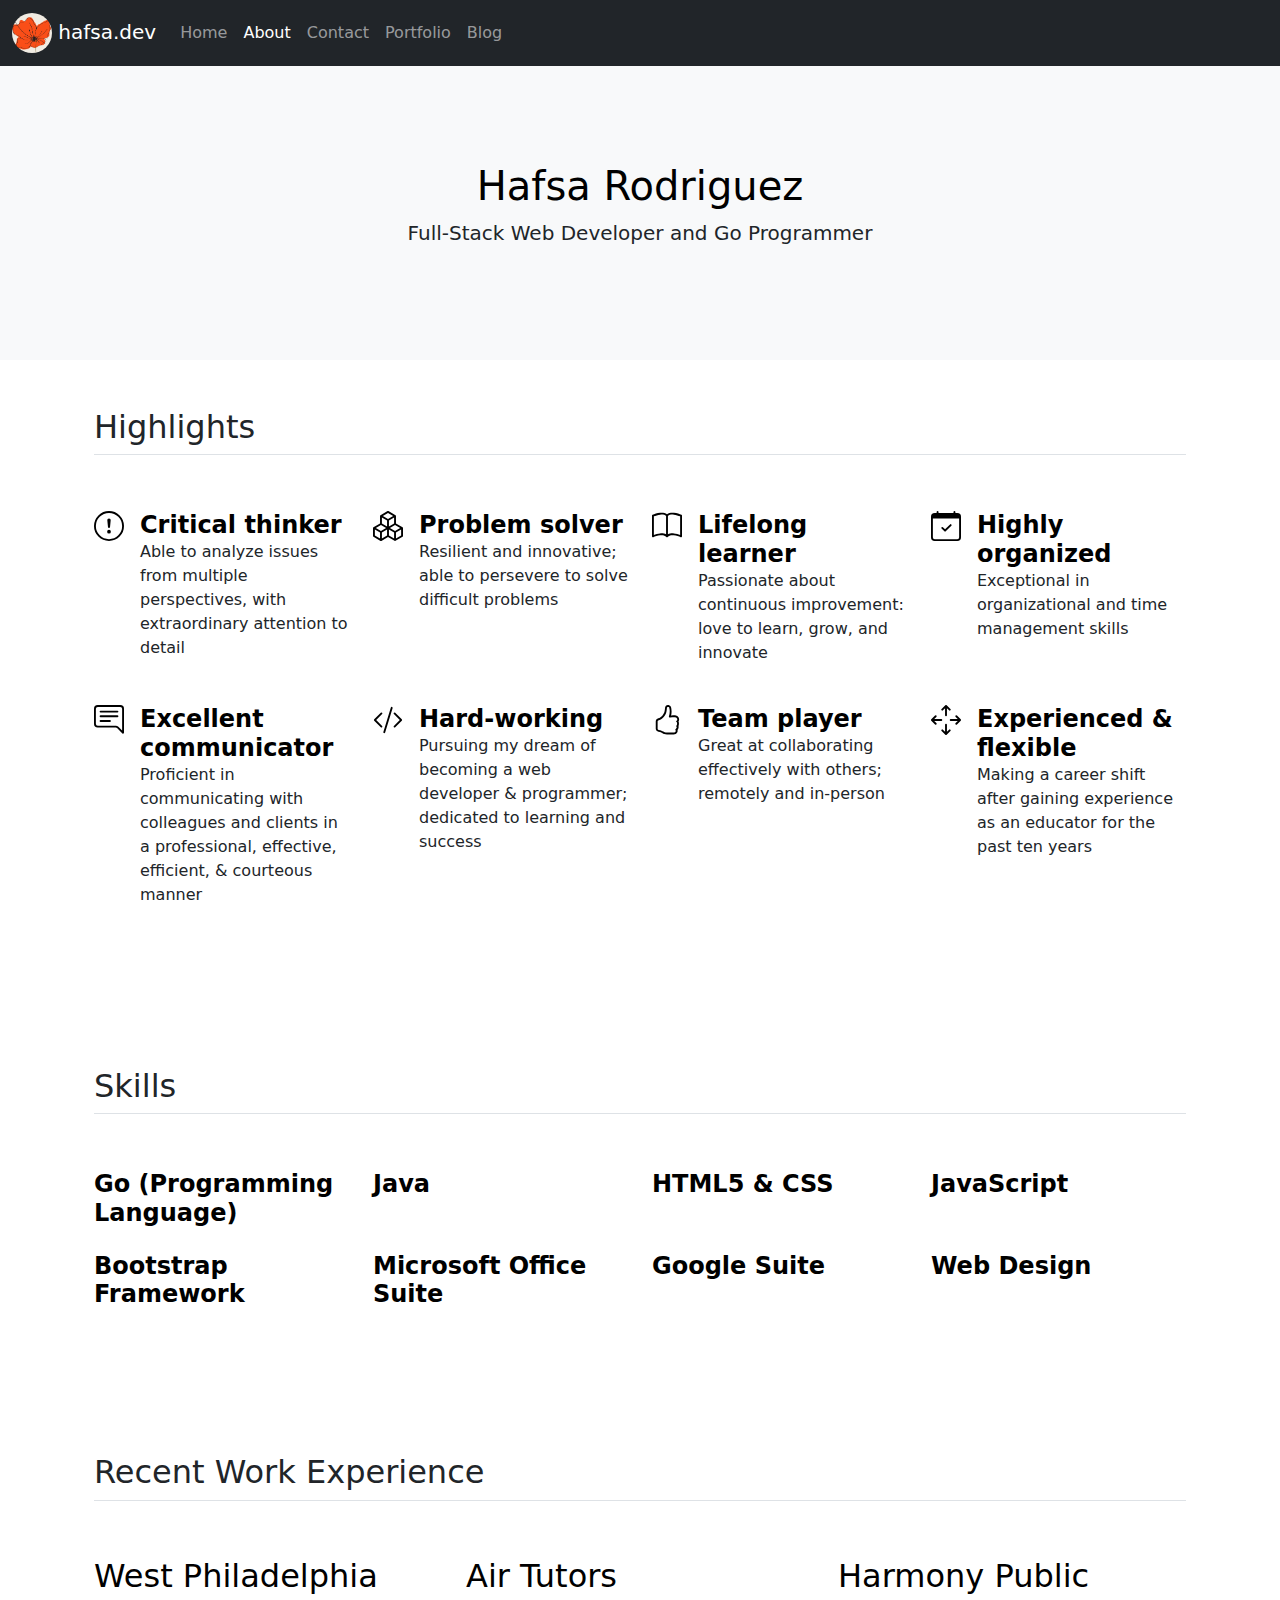
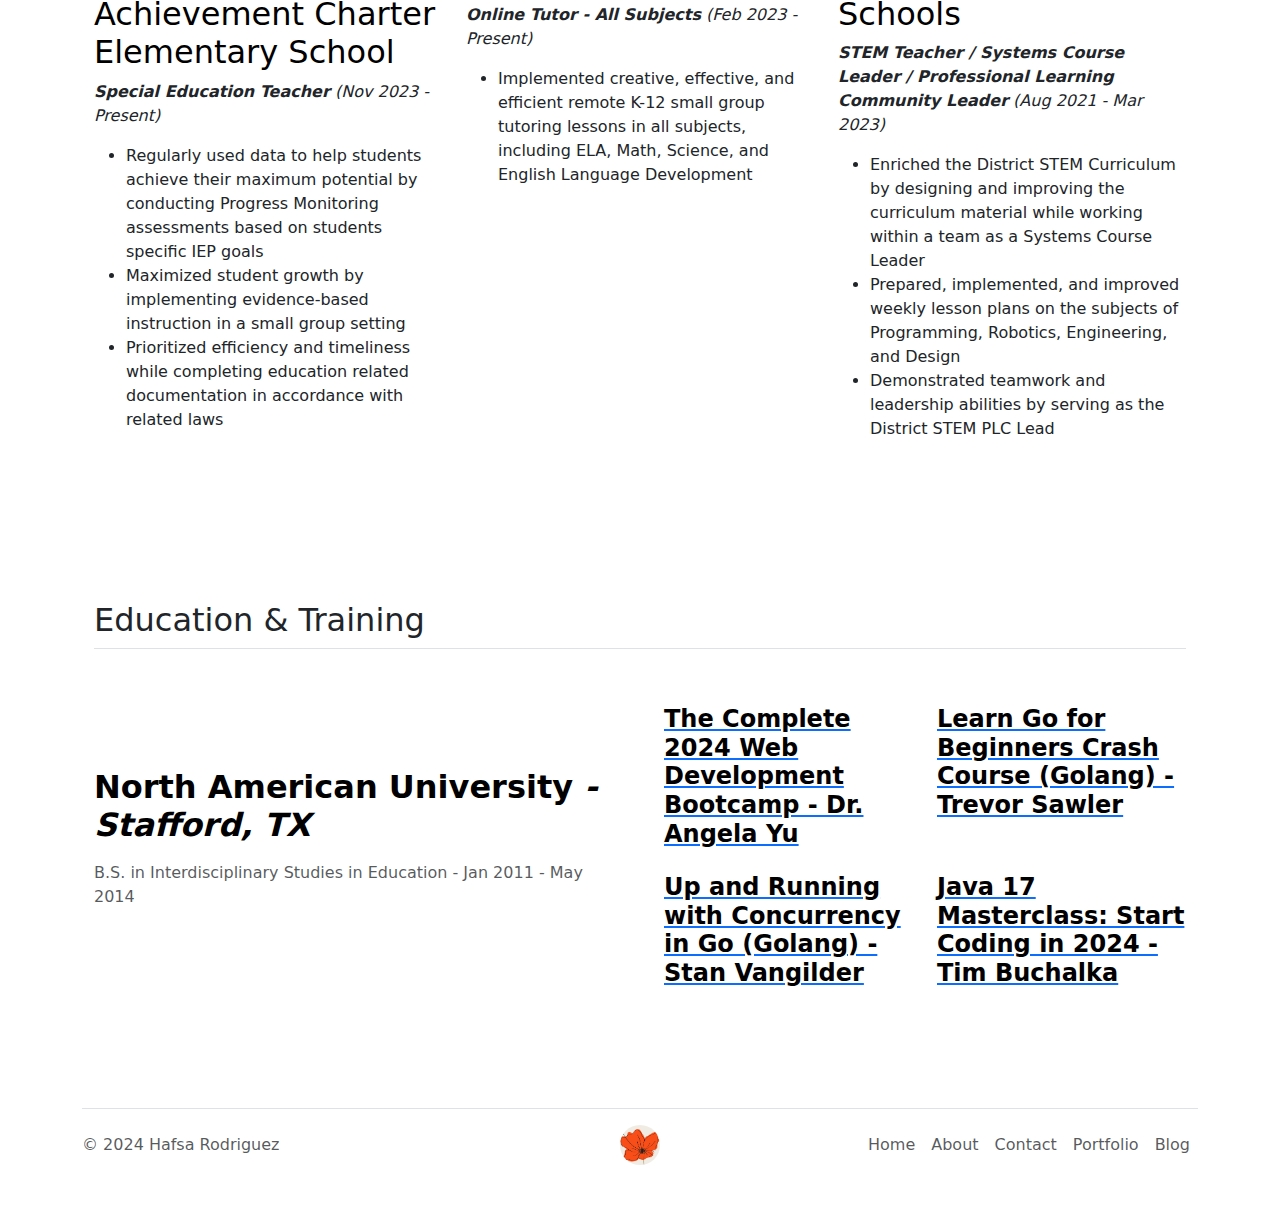
==== about.html @ 734f0467 "creation" ====
<!DOCTYPE html>
<html lang="en" xmlns="http://www.w3.org/1999/html">
<head>
    <meta charset="UTF-8">
    <link href="https://cdn.jsdelivr.net/npm/bootstrap@5.3.3/dist/css/bootstrap.min.css" rel="stylesheet"
          integrity="sha384-QWTKZyjpPEjISv5WaRU9OFeRpok6YctnYmDr5pNlyT2bRjXh0JMhjY6hW+ALEwIH" crossorigin="anonymous">
    <link rel="stylesheet" href="style.css">
    <link rel="icon" type="image/x-icon" href="./assets/images/favicon.ico">
    <title>hafsa.dev - Creative Software Development</title>
</head>
<body>
<nav class="navbar navbar-expand-lg navbar-dark bg-dark">
    <div class="container-fluid">
        <a class="navbar-brand" href="./index.html"><img class="logo" src="./assets/images/logo.png"
                                                         alt="poppy logo for hafsa.dev"> hafsa.dev</a>

        <button class="navbar-toggler" type="button" data-bs-toggle="collapse" data-bs-target="#navbarsExample05"
                aria-controls="navbarsExample05" aria-expanded="false" aria-label="Toggle navigation">
            <span class="navbar-toggler-icon"></span>
        </button>

        <div class="collapse navbar-collapse" id="navbarsExample05">
            <ul class="navbar-nav me-auto mb-2 mb-lg-0">
                <li class="nav-item">
                    <a class="nav-link" aria-current="page" href="./index.html">Home</a>
                </li>
                <li class="nav-item">
                    <a class="nav-link active" href="./about.html">About</a>
                </li>
                <li class="nav-item">
                    <a class="nav-link" href="./contact.html">Contact</a>
                </li>
                <li class="nav-item">
                    <a class="nav-link" href="./portfolio.html">Portfolio</a>
                </li>
                <li class="nav-item">
                    <a class="nav-link" href="./blog.html">Blog</a>
                </li>

            </ul>
            <!--            <form role="search">-->
            <!--                <input class="form-control" type="search" placeholder="Search" aria-label="Search">-->
            <!--            </form>-->
        </div>
    </div>
</nav>

<section id="header" class="py-0">
    <div class="my-0">
        <div class="p-5 text-center bg-body-tertiary">
            <div class="container py-5">
                <h1 class="text-body-emphasis">Hafsa Rodriguez</h1>
                <p class="col-lg-8 mx-auto lead">
                    Full-Stack Web Developer and Go Programmer
                </p>
            </div>
        </div>
    </div>
</section>

<section id="main-content">
    <div class="container px-4 py-5" id="icon-grid">
        <h2 class="pb-2 border-bottom">Highlights</h2>

        <div class="row row-cols-1 row-cols-sm-2 row-cols-md-3 row-cols-lg-4 g-4 py-5">
            <div class="col d-flex align-items-start">
                <img src="./assets/images/exclamation-circle.svg" alt="exclamation circle" class="flex-shrink-0 me-3"
                     width="30px" height="30px">
                <div>
                    <h3 class="fw-bold mb-0 fs-4 text-body-emphasis">Critical thinker</h3>
                    <p>Able to analyze issues from multiple perspectives, with extraordinary attention to detail</p>
                </div>
            </div>
            <div class="col d-flex align-items-start">
                <img src="./assets/images/boxes.svg" alt="boxes" class="flex-shrink-0 me-3" width="30px" height="30px">
                <div>
                    <h3 class="fw-bold mb-0 fs-4 text-body-emphasis">Problem solver</h3>
                    <p>Resilient and innovative; able to persevere to solve difficult problems</p>
                </div>
            </div>
            <div class="col d-flex align-items-start">
                <img src="./assets/images/book.svg" alt="book" class="flex-shrink-0 me-3" width="30px" height="30px">
                <div>
                    <h3 class="fw-bold mb-0 fs-4 text-body-emphasis">Lifelong learner</h3>
                    <p>Passionate about continuous improvement: love to learn, grow, and innovate</p>
                </div>
            </div>
            <div class="col d-flex align-items-start">
                <img src="./assets/images/calendar-check.svg" alt="calendar check" class="flex-shrink-0 me-3"
                     width="30px" height="30px">
                <div>
                    <h3 class="fw-bold mb-0 fs-4 text-body-emphasis">Highly organized</h3>
                    <p>Exceptional in organizational and time management skills</p>
                </div>
            </div>
            <div class="col d-flex align-items-start">
                <img src="./assets/images/chat-right-text.svg" alt="chat with text" class="flex-shrink-0 me-3"
                     width="30px" height="30px">
                <div>
                    <h3 class="fw-bold mb-0 fs-4 text-body-emphasis">Excellent communicator</h3>
                    <p>Proficient in communicating with colleagues and clients in a professional, effective, efficient,
                        & courteous manner</p>
                </div>
            </div>
            <div class="col d-flex align-items-start">
                <img src="./assets/images/code-slash.svg" alt="code icon" class="flex-shrink-0 me-3" width="30px"
                     height="30px">
                <div>
                    <h3 class="fw-bold mb-0 fs-4 text-body-emphasis">Hard-working</h3>
                    <p>Pursuing my dream of becoming a web developer & programmer; dedicated to learning and success</p>
                </div>
            </div>
            <div class="col d-flex align-items-start">
                <img src="./assets/images/hand-thumbs-up.svg" alt="thumbs up" class="flex-shrink-0 me-3" width="30px"
                     height="30px">
                <div>
                    <h3 class="fw-bold mb-0 fs-4 text-body-emphasis">Team player</h3>
                    <p>Great at collaborating effectively with others; remotely and in-person</p>
                </div>
            </div>
            <div class="col d-flex align-items-start">
                <img src="./assets/images/arrows-move.svg" alt="arrows icon" class="flex-shrink-0 me-3" width="30px"
                     height="30px">
                <div>
                    <h3 class="fw-bold mb-0 fs-4 text-body-emphasis">Experienced & flexible</h3>
                    <p>Making a career shift after gaining experience as an educator for the past ten years</p>
                </div>
            </div>
        </div>
    </div>

    <div class="container px-4 py-5" id="icon-grid">
        <h2 class="pb-2 border-bottom">Skills</h2>

        <div class="row row-cols-1 row-cols-sm-2 row-cols-md-3 row-cols-lg-4 g-4 py-5">
            <div class="col d-flex align-items-start">
                <div>
                    <h3 class="fw-bold mb-0 fs-4 text-body-emphasis">Go (Programming Language)</h3>
                </div>
            </div>
            <div class="col d-flex align-items-start">
                <div>
                    <h3 class="fw-bold mb-0 fs-4 text-body-emphasis">Java</h3>
                </div>
            </div>
            <div class="col d-flex align-items-start">
                <div>
                    <h3 class="fw-bold mb-0 fs-4 text-body-emphasis">HTML5 & CSS</h3>
                </div>
            </div>
            <div class="col d-flex align-items-start">
                <div>
                    <h3 class="fw-bold mb-0 fs-4 text-body-emphasis">JavaScript</h3>
                </div>
            </div>
            <div class="col d-flex align-items-start">
                <div>
                    <h3 class="fw-bold mb-0 fs-4 text-body-emphasis">Bootstrap Framework</h3>
                </div>
            </div>
            <div class="col d-flex align-items-start">
                <div>
                    <h3 class="fw-bold mb-0 fs-4 text-body-emphasis">Microsoft Office Suite</h3>
                </div>
            </div>
            <div class="col d-flex align-items-start">
                <div>
                    <h3 class="fw-bold mb-0 fs-4 text-body-emphasis">Google Suite</h3>
                </div>
            </div>
            <div class="col d-flex align-items-start">
                <div>
                    <h3 class="fw-bold mb-0 fs-4 text-body-emphasis">Web Design</h3>
                </div>
            </div>
        </div>
    </div>

    <div class="container px-4 py-5" id="featured-3">
        <h2 class="pb-2 border-bottom">Recent Work Experience</h2>
        <div class="row g-4 py-5 row-cols-1 row-cols-lg-3">
            <div class="feature col">
                <h3 class="fs-2 text-body-emphasis">West Philadelphia Achievement Charter Elementary School</h3>
                <p><em><strong>Special Education Teacher</strong> (Nov 2023 - Present)</em></p>
                <ul>
                    <li>Regularly used data to help students achieve their maximum potential by conducting Progress
                        Monitoring assessments based on students specific IEP goals
                    </li>
                    <li>Maximized student growth by implementing evidence-based instruction in a small group setting
                    </li>
                    <li>Prioritized efficiency and timeliness while completing education related documentation in
                        accordance with related laws
                    </li>
                </ul>
            </div>
            <div class="feature col">
                <h3 class="fs-2 text-body-emphasis">Air Tutors</h3>
                <p><em><strong>Online Tutor - All Subjects</strong> (Feb 2023 - Present)</em></p>
                <ul>
                    <li>Implemented creative, effective, and efficient remote K-12 small group tutoring lessons in all
                        subjects, including ELA, Math, Science, and English Language Development
                    </li>
                </ul>
            </div>
            <div class="feature col">
                <h3 class="fs-2 text-body-emphasis">Harmony Public Schools</h3>
                <p><em><strong>STEM Teacher / Systems Course Leader / Professional Learning Community Leader</strong>
                    (Aug 2021 - Mar 2023)</em></p>
                <ul>
                    <li>Enriched the District STEM Curriculum by designing and improving the curriculum material while
                        working within a team as a Systems Course Leader
                    </li>
                    <li>Prepared, implemented, and improved weekly lesson plans on the subjects of Programming,
                        Robotics, Engineering, and Design
                    </li>
                    <li>Demonstrated teamwork and leadership abilities by serving as the District STEM PLC Lead
                    </li>
                </ul>
            </div>
        </div>
    </div>

    <div class="container px-4 py-5">
        <h2 class="pb-2 border-bottom">Education & Training</h2>

        <div class="row row-cols-1 row-cols-md-2 align-items-md-center g-5 py-5">
            <div class="col d-flex flex-column align-items-start gap-2">
                <h2 class="fw-bold text-body-emphasis">North American University <em>- Stafford, TX</em></h2>
                <p class="text-body-secondary">B.S. in Interdisciplinary Studies in Education - Jan 2011 - May 2014</p>
            </div>

            <div class="col">
                <div class="row row-cols-1 row-cols-sm-2 g-4">
                    <div class="col d-flex flex-column gap-2">
                        <a href="https://www.udemy.com/course/the-complete-web-development-bootcamp/" target="_blank">
                            <h4 class="fw-semibold mb-0 text-body-emphasis">The Complete 2024 Web Development Bootcamp -
                                Dr. Angela Yu</h4>
                        </a></div>

                    <div class="col d-flex flex-column gap-2">
                        <a href="https://www.udemy.com/course/go-programming-language-crash-course" target="_blank"><h4
                                class="fw-semibold mb-0 text-body-emphasis">Learn Go for Beginners Crash Course (Golang)
                            - Trevor Sawler</h4>
                        </a></div>

                    <div class="col d-flex flex-column gap-2">
                        <a href="https://www.udemy.com/course/up-n-running-with-concurrency-in-golang" target="_blank">
                            <h4 class="fw-semibold mb-0 text-body-emphasis">Up and Running with Concurrency in Go
                                (Golang) - Stan Vangilder</h4>
                        </a>
                    </div>

                    <div class="col d-flex flex-column gap-2">
                        <a href="https://www.udemy.com/course/java-the-complete-java-developer-course" target="_blank">
                            <h4 class="fw-semibold mb-0 text-body-emphasis">Java 17 Masterclass: Start Coding in 2024 - Tim Buchalka</h4>
                        </a>
                    </div>
                </div>
            </div>
        </div>
    </div>
</section>

<section id="footer">
    <div class="container">
        <footer class="d-flex flex-wrap justify-content-between align-items-center py-3 my-4 border-top">
            <p class="col-md-4 mb-0 text-body-secondary">© 2024 Hafsa Rodriguez</p>

            <a href="/"
               class="col-md-4 d-flex align-items-center justify-content-center mb-3 mb-md-0 me-md-auto link-body-emphasis text-decoration-none">
                <img class="logo" src="./assets/images/logo.png"
                     alt="poppy logo for hafsa.dev">
            </a>

            <ul class="nav col-md-4 justify-content-end">
                <li class="nav-item"><a href="./index.html" class="nav-link px-2 text-body-secondary">Home</a></li>
                <li class="nav-item"><a href="./about.html" class="nav-link px-2 text-body-secondary">About</a></li>
                <li class="nav-item"><a href="./contact.html" class="nav-link px-2 text-body-secondary">Contact</a></li>
                <li class="nav-item"><a href="./portfolio.html" class="nav-link px-2 text-body-secondary">Portfolio</a>
                </li>
                <li class="nav-item"><a href="./blog.html" class="nav-link px-2 text-body-secondary">Blog</a></li>
            </ul>
        </footer>
    </div>
</section>

<script src="https://cdn.jsdelivr.net/npm/bootstrap@5.3.3/dist/js/bootstrap.bundle.min.js"
        integrity="sha384-YvpcrYf0tY3lHB60NNkmXc5s9fDVZLESaAA55NDzOxhy9GkcIdslK1eN7N6jIeHz"
        crossorigin="anonymous"></script>
</body>
</html>
---- style.css ----
.logo {
    border-radius: 50%;
    height: 2.5rem;
}

.gradient-background {
    background: linear-gradient(300deg, #ffa200, #ff4c68, #b372ef);
    background-size: 180% 180%;
    animation: gradient-animation 18s ease infinite;
}

@keyframes gradient-animation {
    0% {
        background-position: 0% 50%;
    }
    50% {
        background-position: 100% 50%;
    }
    100% {
        background-position: 0% 50%;
    }
}

.lead {
    font-weight: normal;
}
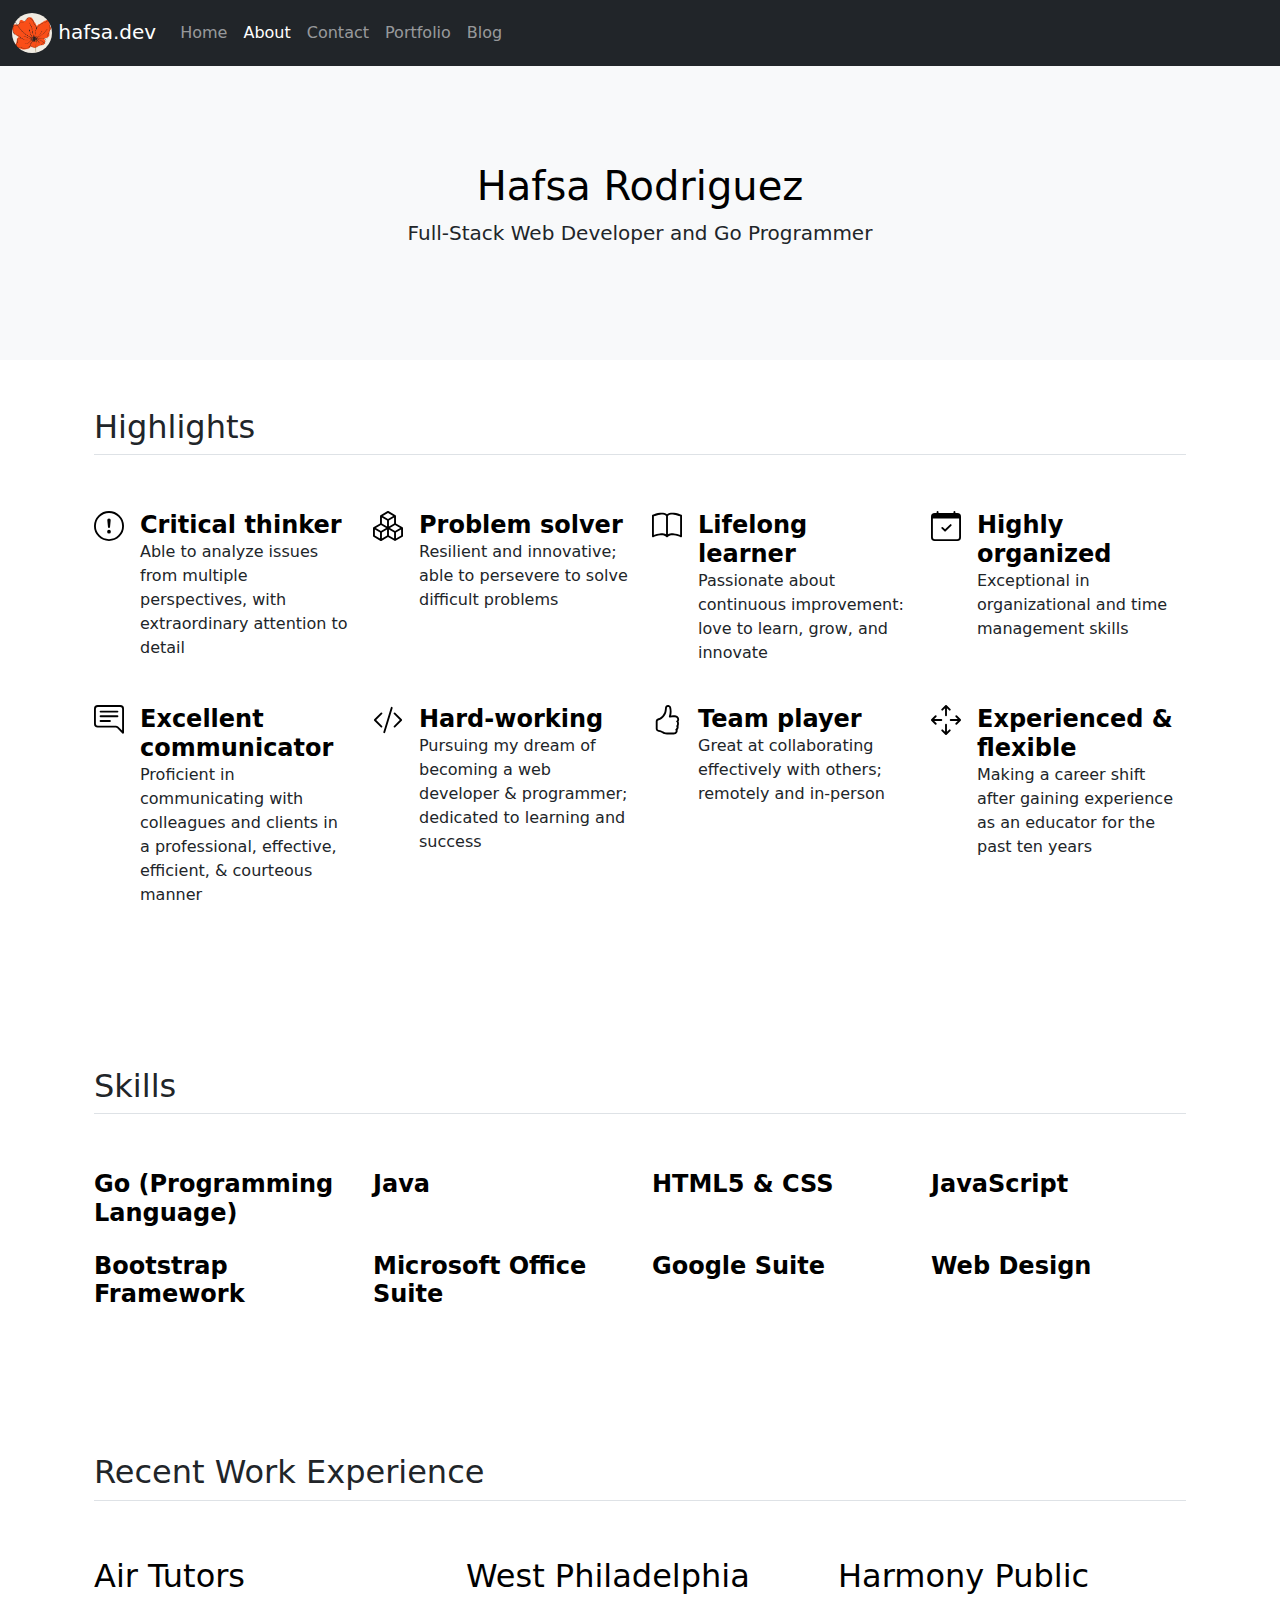
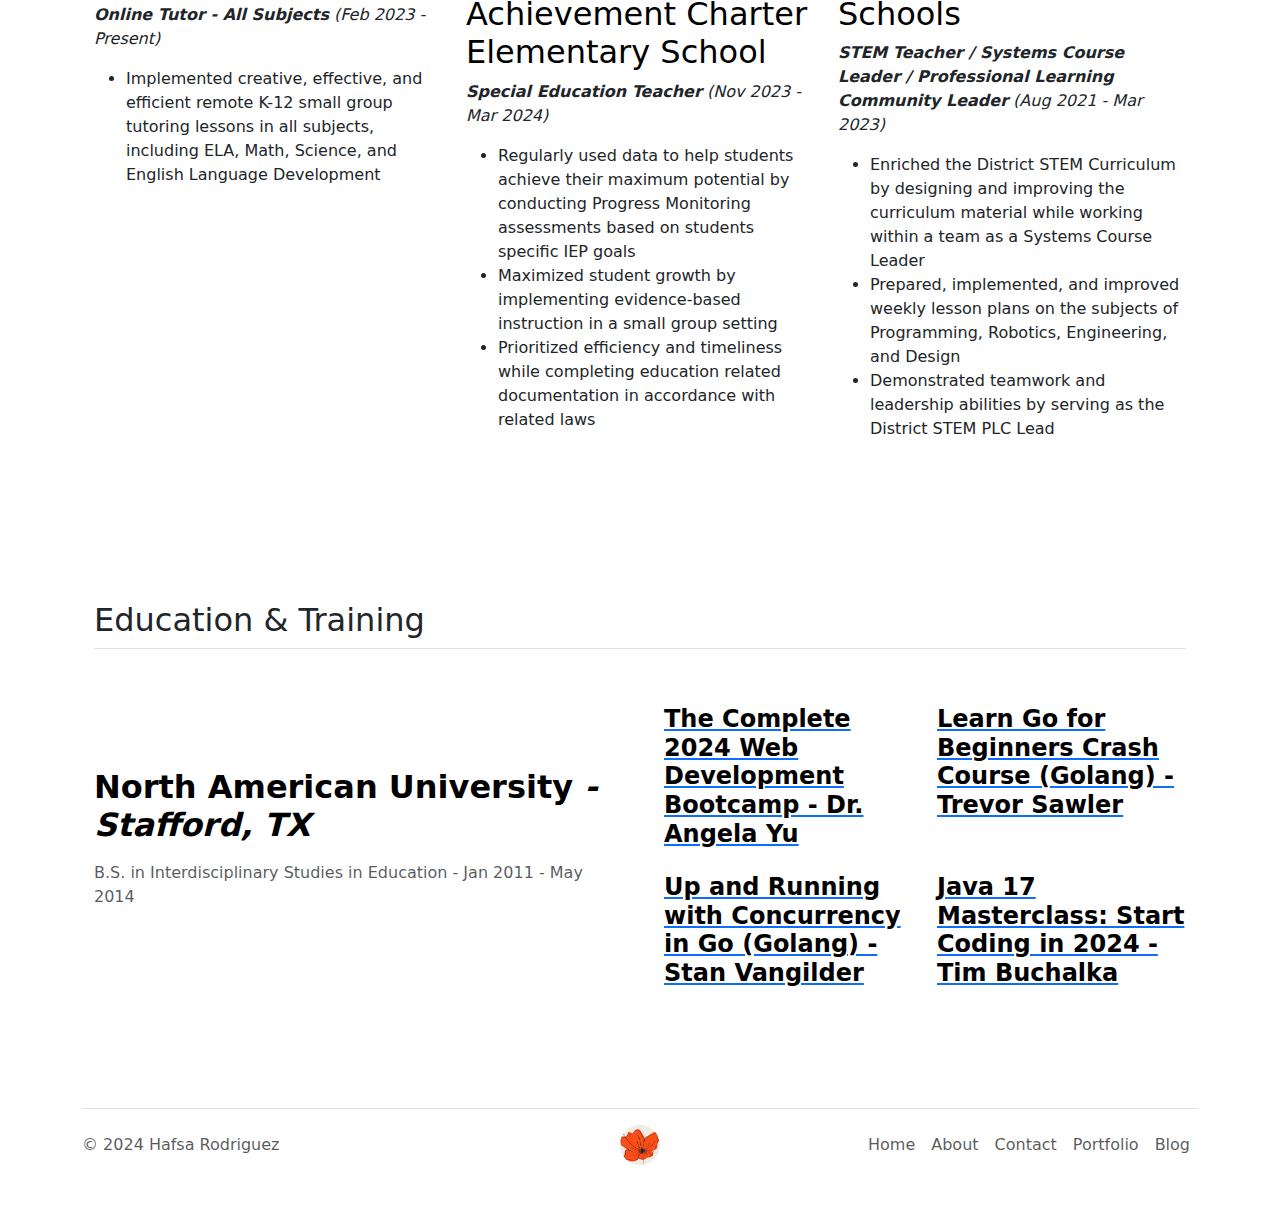
==== commit a485f891: "creation" ====
--- a/about.html
+++ b/about.html
@@ -180,25 +180,25 @@
         <h2 class="pb-2 border-bottom">Recent Work Experience</h2>
         <div class="row g-4 py-5 row-cols-1 row-cols-lg-3">
             <div class="feature col">
-                <h3 class="fs-2 text-body-emphasis">West Philadelphia Achievement Charter Elementary School</h3>
-                <p><em><strong>Special Education Teacher</strong> (Nov 2023 - Present)</em></p>
-                <ul>
-                    <li>Regularly used data to help students achieve their maximum potential by conducting Progress
-                        Monitoring assessments based on students specific IEP goals
-                    </li>
-                    <li>Maximized student growth by implementing evidence-based instruction in a small group setting
-                    </li>
-                    <li>Prioritized efficiency and timeliness while completing education related documentation in
-                        accordance with related laws
-                    </li>
-                </ul>
-            </div>
-            <div class="feature col">
                 <h3 class="fs-2 text-body-emphasis">Air Tutors</h3>
                 <p><em><strong>Online Tutor - All Subjects</strong> (Feb 2023 - Present)</em></p>
                 <ul>
                     <li>Implemented creative, effective, and efficient remote K-12 small group tutoring lessons in all
                         subjects, including ELA, Math, Science, and English Language Development
+                    </li>
+                </ul>
+            </div>
+            <div class="feature col">
+                <h3 class="fs-2 text-body-emphasis">West Philadelphia Achievement Charter Elementary School</h3>
+                <p><em><strong>Special Education Teacher</strong> (Nov 2023 - Mar 2024)</em></p>
+                <ul>
+                    <li>Regularly used data to help students achieve their maximum potential by conducting Progress
+                        Monitoring assessments based on students specific IEP goals
+                    </li>
+                    <li>Maximized student growth by implementing evidence-based instruction in a small group setting
+                    </li>
+                    <li>Prioritized efficiency and timeliness while completing education related documentation in
+                        accordance with related laws
                     </li>
                 </ul>
             </div>
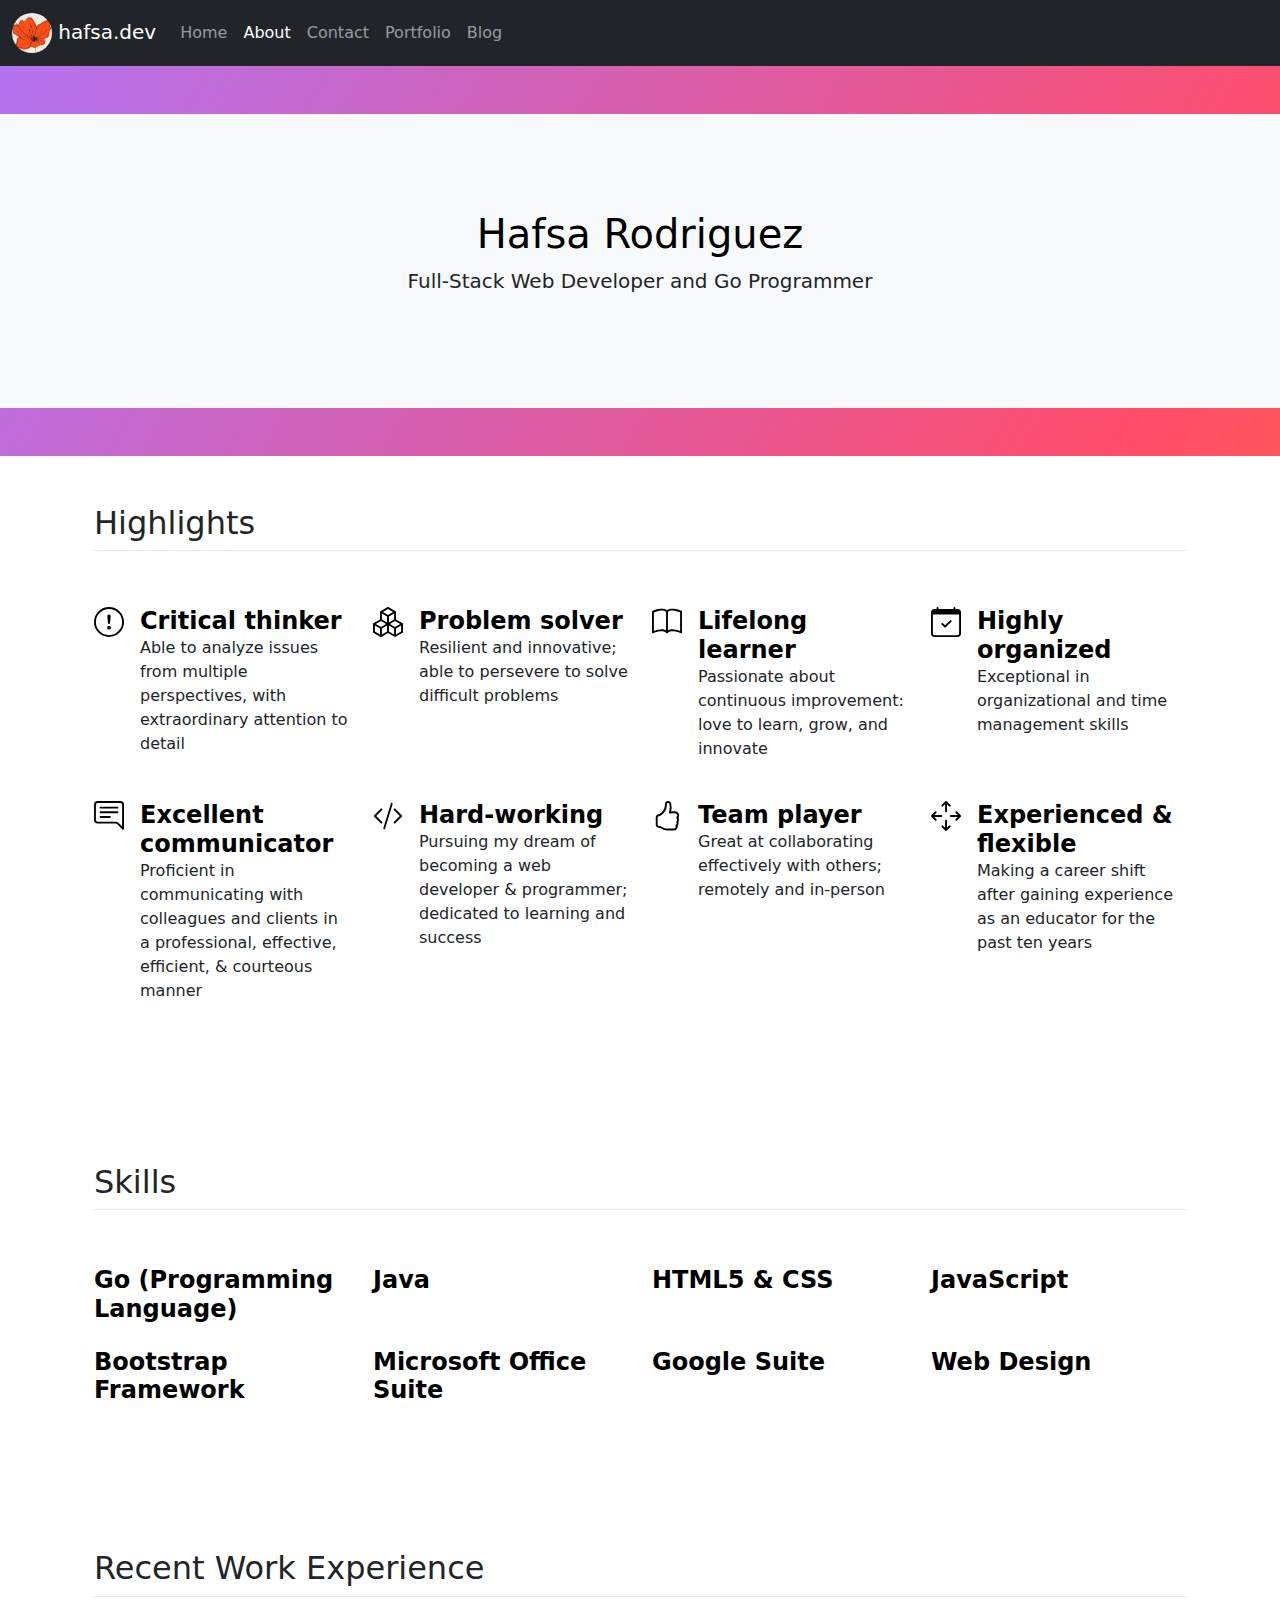
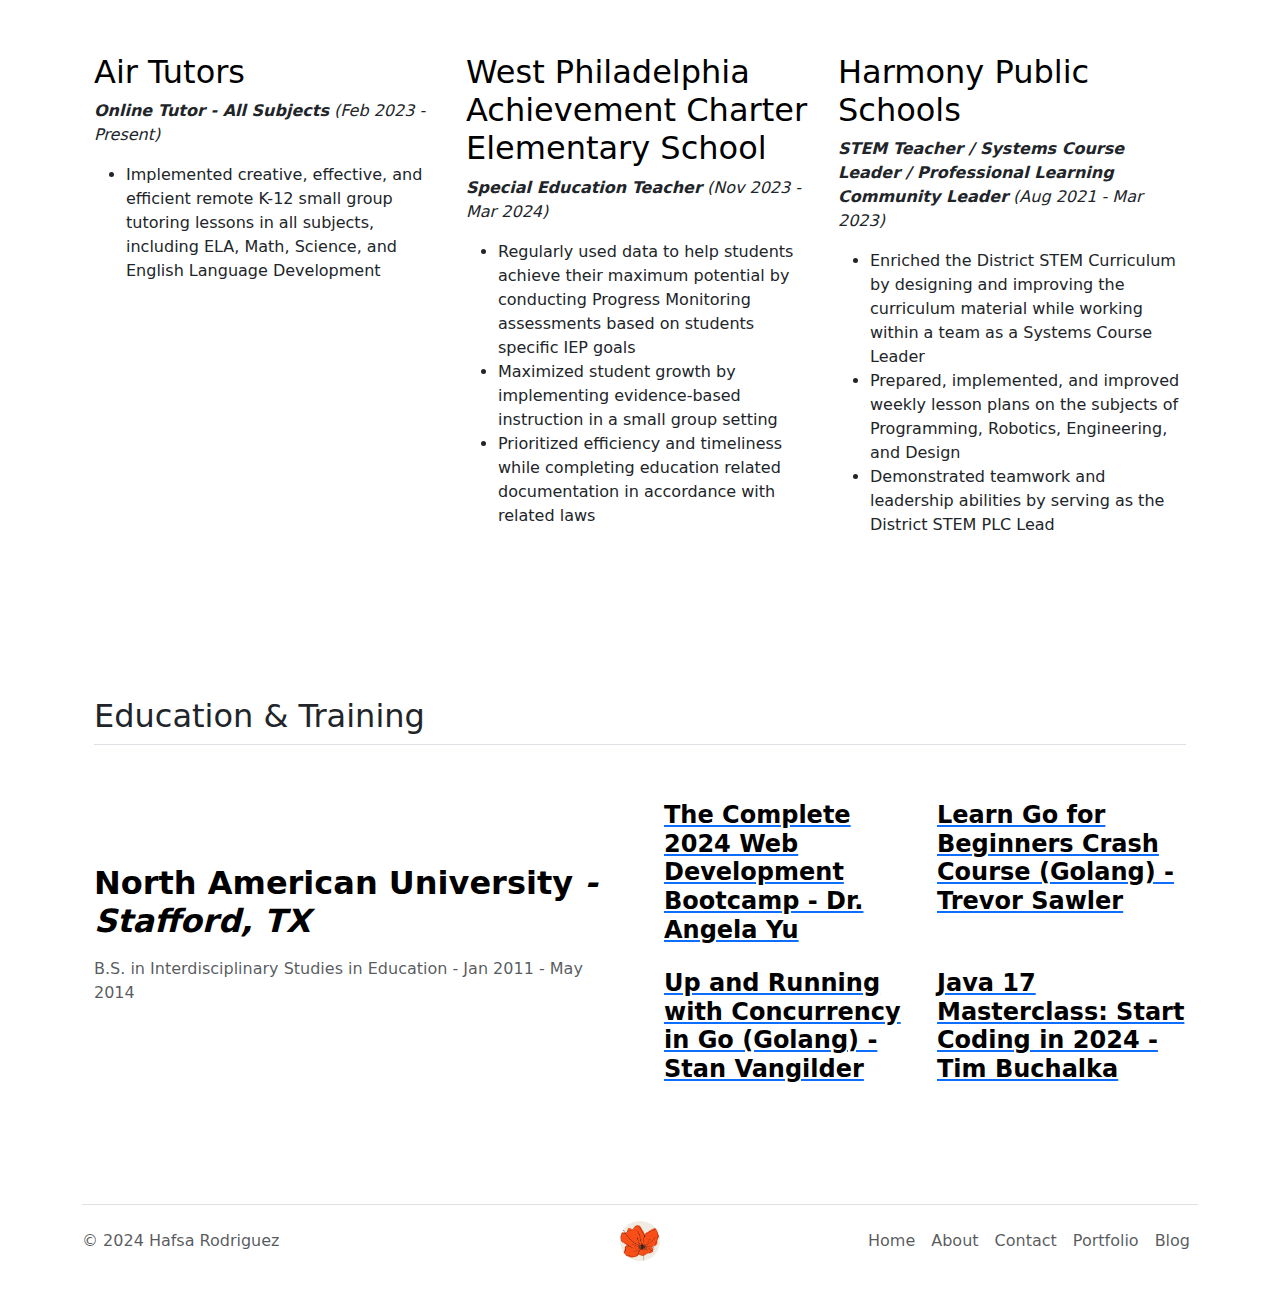
==== commit 028712b8: "creation" ====
--- a/about.html
+++ b/about.html
@@ -45,7 +45,7 @@
     </div>
 </nav>
 
-<section id="header" class="py-0">
+<section id="header" class="py-5 gradient-background">
     <div class="my-0">
         <div class="p-5 text-center bg-body-tertiary">
             <div class="container py-5">
@@ -266,7 +266,7 @@
         <footer class="d-flex flex-wrap justify-content-between align-items-center py-3 my-4 border-top">
             <p class="col-md-4 mb-0 text-body-secondary">© 2024 Hafsa Rodriguez</p>
 
-            <a href="/"
+            <a href="./"
                class="col-md-4 d-flex align-items-center justify-content-center mb-3 mb-md-0 me-md-auto link-body-emphasis text-decoration-none">
                 <img class="logo" src="./assets/images/logo.png"
                      alt="poppy logo for hafsa.dev">
